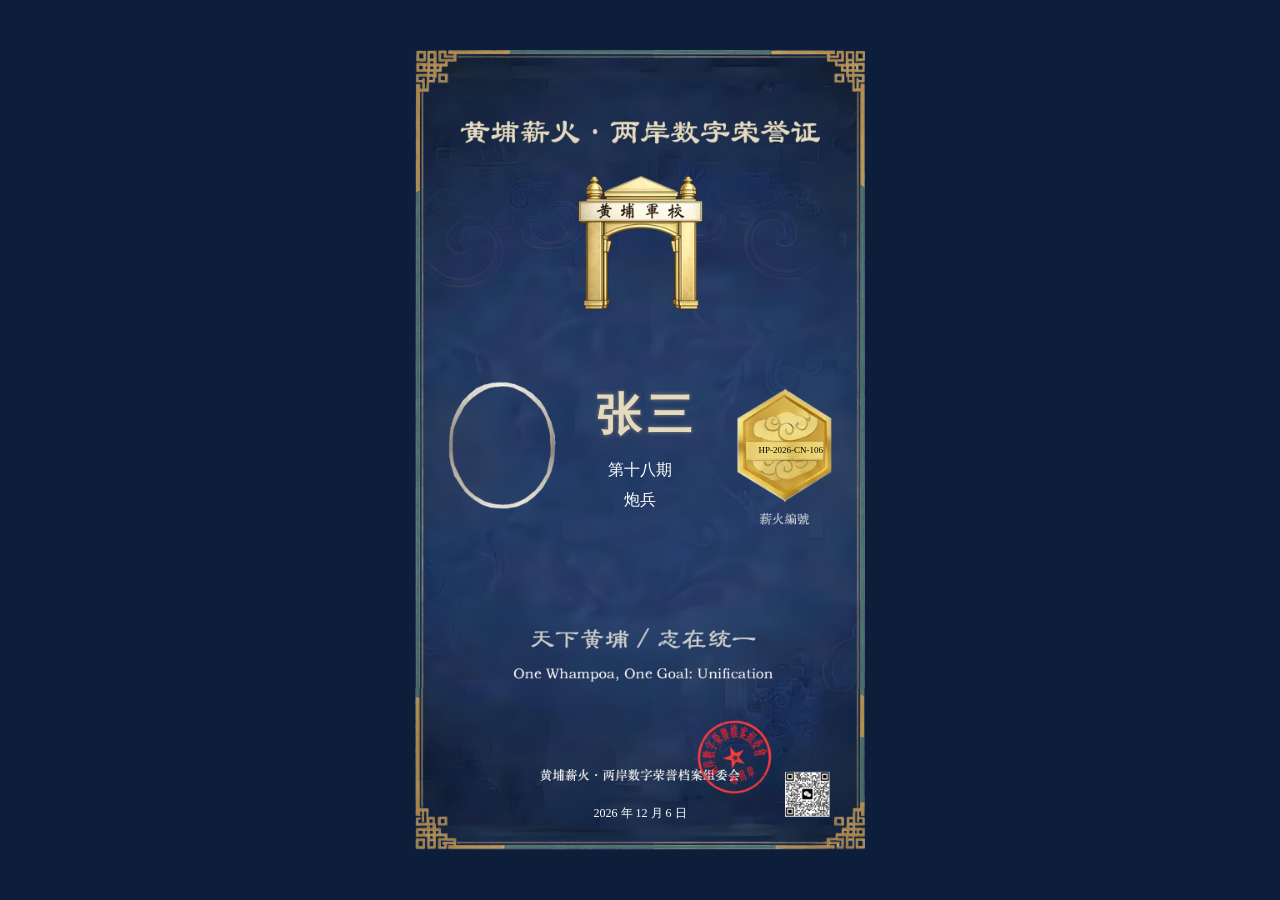
==== certificate.html @ 87c6aa58 "Add files via upload" ====
<!DOCTYPE html>
<html lang="zh">
<head>
<meta charset="UTF-8">
<meta name="viewport" content="width=device-width, initial-scale=1.0">
<title>荣誉证书</title>

<!-- 书法字体 -->
<link rel="preconnect" href="https://fonts.googleapis.com">
<link rel="preconnect" href="https://fonts.gstatic.com" crossorigin>
<link href="https://fonts.googleapis.com/css2?family=Noto+Serif+SC:wght@400;700&family=Noto+Sans+SC:wght@400;700&display=swap" rel="stylesheet">

<style>
body{
    margin:0;
    background:#0c1e3a;
    display:flex;
    justify-content:center;
    align-items:center;
    height:100vh;
}

/* 固定比例画布 */
.poster{
    width:450px;
    height:800px;
    position:relative;
    background-size:cover;
    background-position:center;
}

/* ===== 头像 ===== */
.avatar{
    position:absolute;
    top:335.5px;
    left:36.5px;
    width:100px;
    height:120px;
    border-radius:50%;
    object-fit:cover;
    border:0px solid #e6c27a;
}

/* ===== 姓名（书法）===== */
.name{
    text-shadow: 0 0 4px rgba(230,194,122,0.5);
    position:absolute;
    top:335px;
    width:100%;
    text-align:center;
    font-size:45px;
    letter-spacing:5px;
    color:#e4dabf;
    font-family: 'Noto Sans TC', serif;
    font-weight:700;
    letter-spacing:6px;
    left:7px;
}

/* ===== 期别 ===== */
.period{
    position:absolute;
    top:410px;
    width:100%;
    text-align:center;
    font-size:16px;
    color:#ffffff;
}
/* ===== 兵种 ===== */
.arm{
    position:absolute;
    top:440px;
    width:100%;
    text-align:center;
    font-size:16px;
    color:#ffffff;
}
/* ===== 先辈后人 ===== */
.descendant{
    position:absolute;
    top:475px;
    width:100%;
    text-align:center;
}

.descendant span{
    display:inline-block;
    padding:5px 0px;      /* 控制线条长度 */

    border-top:1px solid #ffffff;
    border-bottom:1px solid #ffffff;

    font-size:14px;
    color:#ffffff;
    letter-spacing:0px;
}

/* ===== 自动编号 ===== */
.serial{
    position:absolute;
    top:395px;
    right:42px;
    font-size:9px;
    color:#000000;
}
/* ===== 寄语 ===== */
.message {
    position:absolute;     
    top: 640px;
    width: 100%;
    font-size: 13px;
    line-height: 1.6;
    text-align: center;
    color: #ffffff;
}
/* ===== 日期 ===== */
.date{
    position:absolute;
    top:755px;
    bottom:135px;
    width:100%;
    text-align:center;
    font-size:12px;
    color:#ffffff;
}
</style>
</head>

<body>

<div class="poster" id="poster">
    <img class="avatar" id="avatar">
    <div class="name" id="certName"></div>
    <div class="period" id="certPeriod"></div>
    <div class="arm" id="certArm"></div>
    <div class="descendant"><span id="certDescendant"></sapn></div>
    <div class="message" id="certMessage"></div>
    <div class="serial" id="certSerial"></div>
    <div class="date" id="certDate"></div>

</div>

<script>

// ===== 版本切换 =====
const region = localStorage.getItem("region") || "CN"
const isTW = region === "TW"

const poster = document.getElementById("poster")
poster.style.backgroundImage =
    isTW
    ? "url('images/cert-tw.png')"
    : "url('images/cert-cn.png')"

// ===== 填充文字 =====
document.getElementById("certName").innerText =
    localStorage.getItem("archive_name") || "张三"

document.getElementById("certPeriod").innerText =
    localStorage.getItem("archive_period") || "第十八期"

document.getElementById("certArm").innerText =
    localStorage.getItem("archive_arm") || "炮兵"

const descendantName = localStorage.getItem("archive_descendant") || ""

if(descendantName){
    document.getElementById("certDescendant").innerText =
        "先辈后人 · " + descendantName
}else{
    document.getElementById("certDescendant").innerText = ""
}

document.getElementById("certMessage").innerText =
    localStorage.getItem("archive_message") || ""
// ===== 头像读取 =====
const avatarData = localStorage.getItem("archive_photo")
if(avatarData){
    document.getElementById("avatar").src = avatarData
}else{
    document.getElementById("avatar").style.display = "none"
}

// ===== 自动编号生成 =====
function generateSerial(){
    const year = new Date().getFullYear()
    const random = Math.floor(100 + Math.random()*900)
    return `HP-${year}-${region}-${random}`
}
document.getElementById("certSerial").innerText = generateSerial()

// ===== 自动日期 =====
const today = new Date()
const year = today.getFullYear()
const month = today.getMonth()+1
const day = today.getDate()

document.getElementById("certDate").innerText =
    isTW
    ? `中華民國 ${year-1911} 年 ${month} 月 ${day} 日`
    : `${year} 年 ${month} 月 ${day} 日`

</script>

</body>
</html>
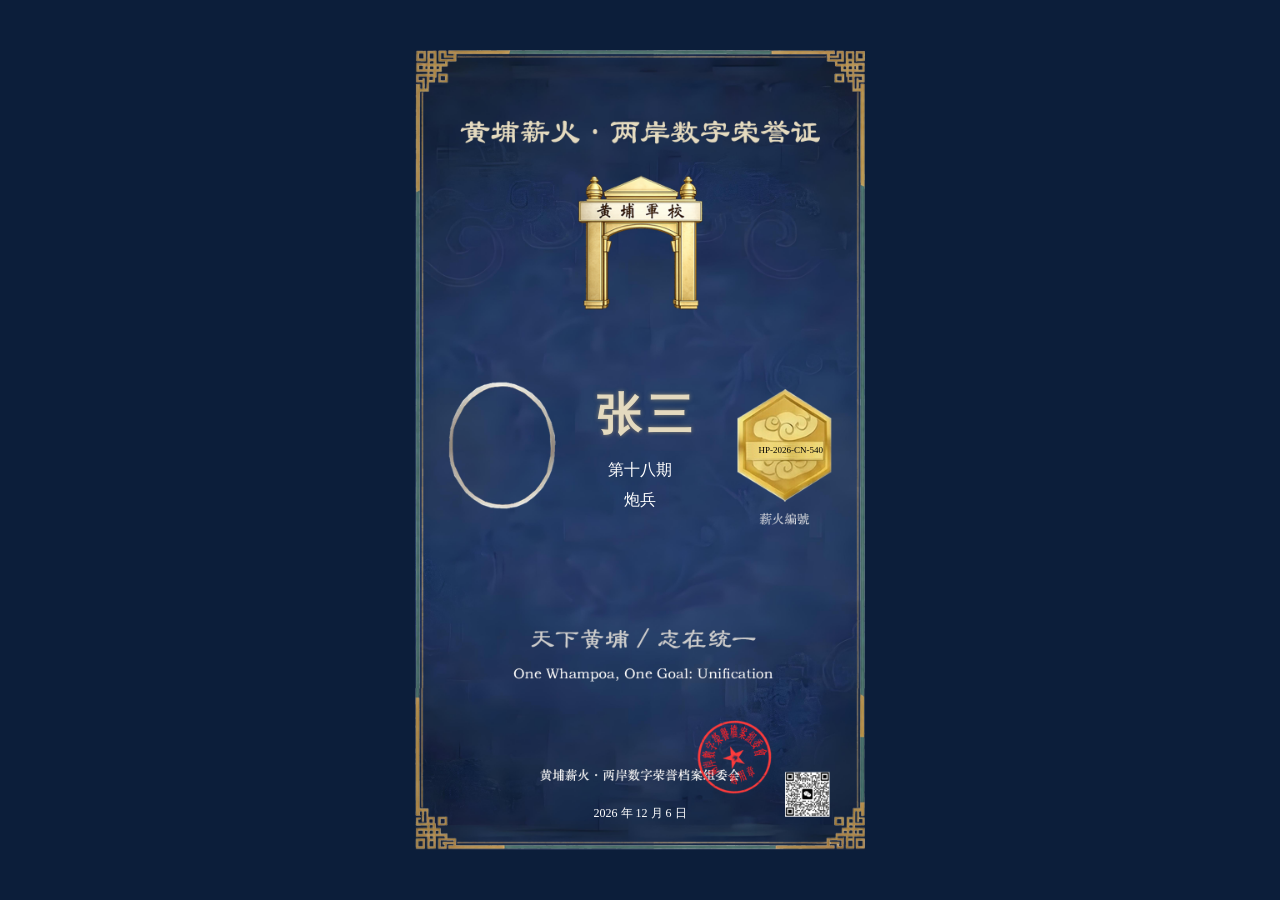
==== commit bc71389e: "Update certificate.html" ====
--- a/certificate.html
+++ b/certificate.html
@@ -22,13 +22,18 @@
 
 /* 固定比例画布 */
 .poster{
-    width:450px;
+    width:100%;
+max-width:450px;
     height:800px;
     position:relative;
     background-size:cover;
     background-position:center;
 }
-
+.poster::before{
+    content:"";
+    display:block;
+    padding-top:177.78%; /* 800 ÷ 450 = 1.7778 */
+}
 /* ===== 头像 ===== */
 .avatar{
     position:absolute;
@@ -133,7 +138,7 @@
     <div class="name" id="certName"></div>
     <div class="period" id="certPeriod"></div>
     <div class="arm" id="certArm"></div>
-    <div class="descendant"><span id="certDescendant"></sapn></div>
+    <div class="descendant"><span id="certDescendant"></span></div>
     <div class="message" id="certMessage"></div>
     <div class="serial" id="certSerial"></div>
     <div class="date" id="certDate"></div>
@@ -203,4 +208,4 @@
 </script>
 
 </body>
-</html>+</html>
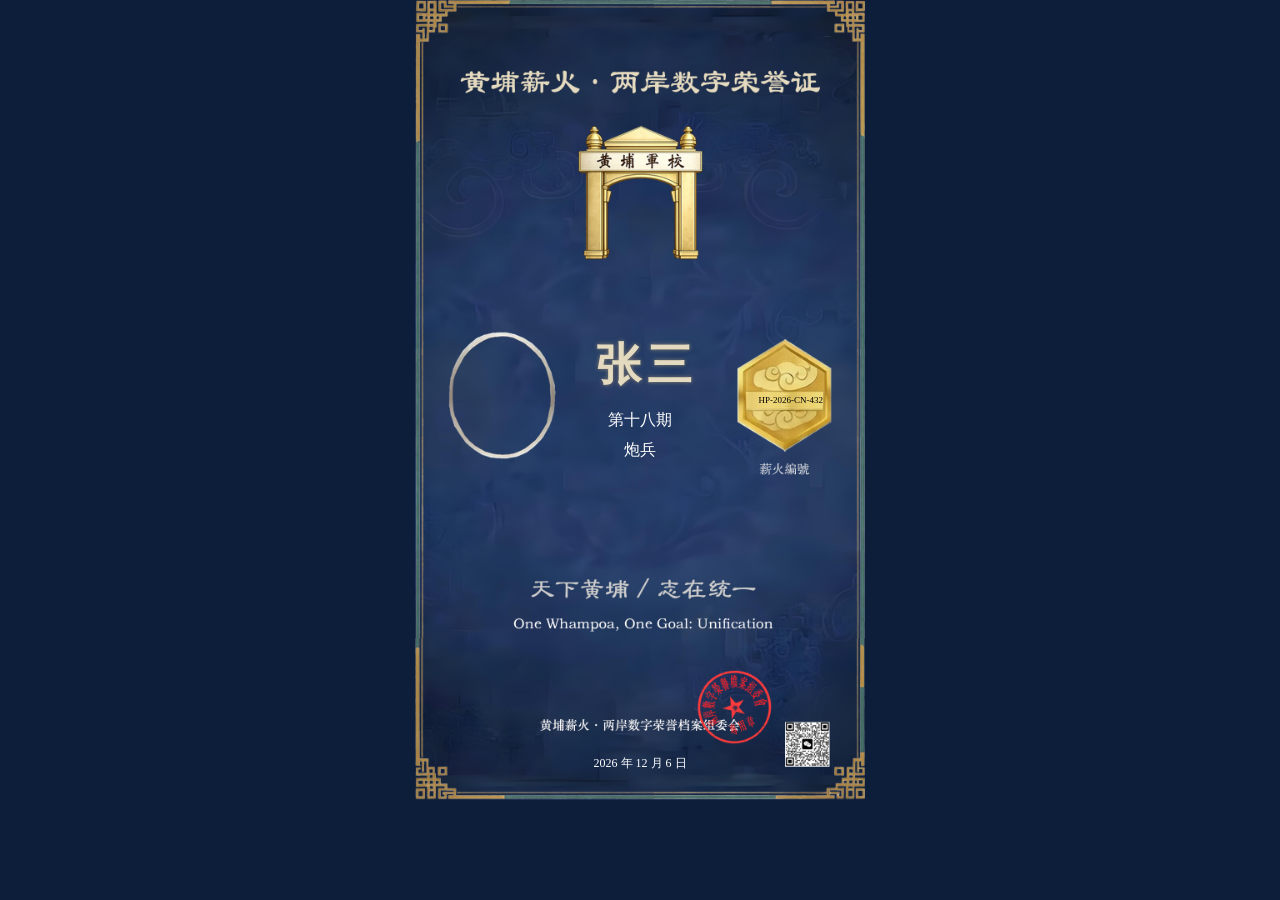
==== commit 0c78ab3e: "Update certificate.html" ====
--- a/certificate.html
+++ b/certificate.html
@@ -16,15 +16,13 @@
     background:#0c1e3a;
     display:flex;
     justify-content:center;
-    align-items:center;
-    height:100vh;
 }
 
 /* 固定比例画布 */
 .poster{
     width:100%;
-max-width:450px;
-    height:800px;
+    max-width:450px;
+    aspect-ratio:450/800;
     position:relative;
     background-size:cover;
     background-position:center;
@@ -209,3 +207,4 @@
 
 </body>
 </html>
+
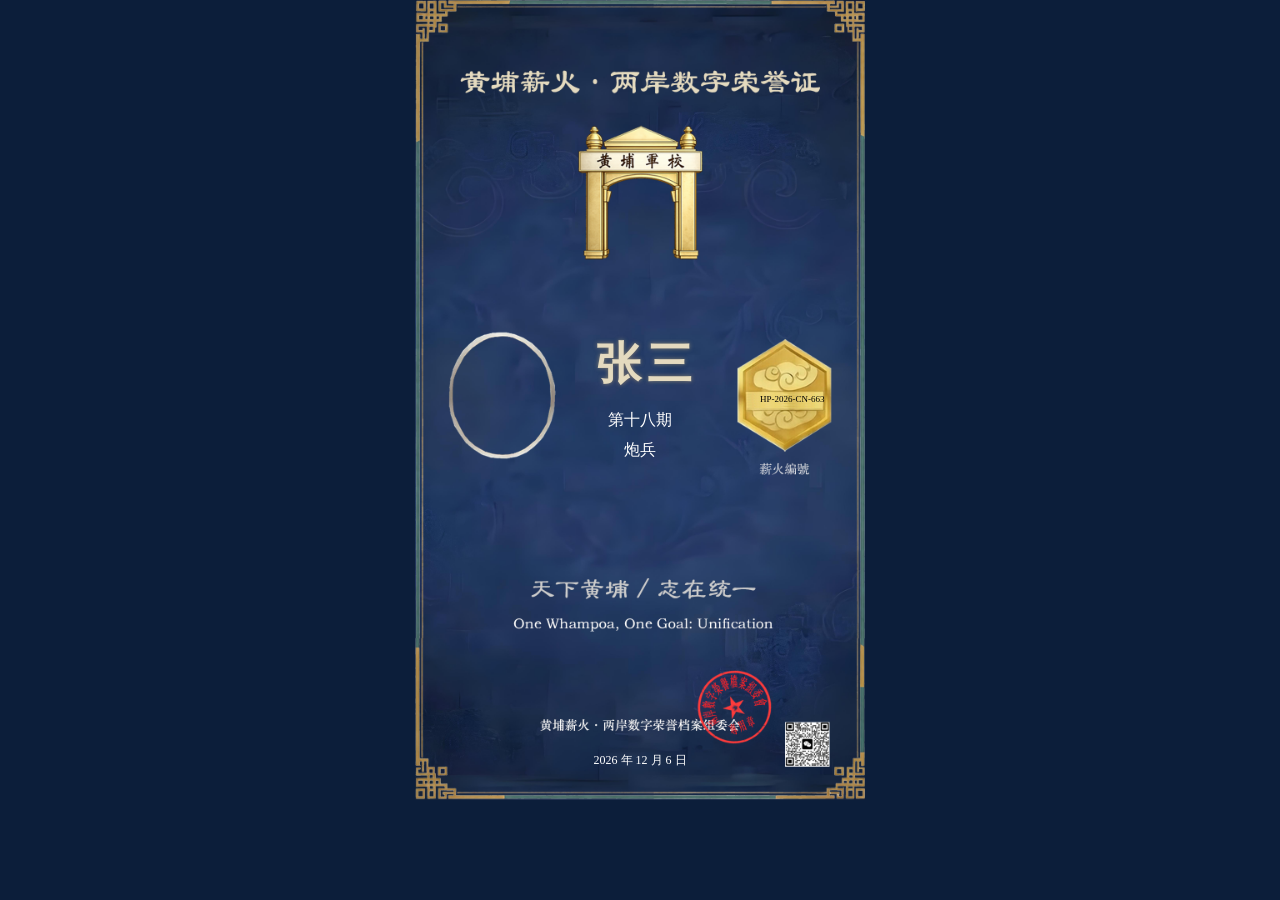
==== commit e0c87ac8: "Update certificate.html" ====
--- a/certificate.html
+++ b/certificate.html
@@ -35,10 +35,10 @@
 /* ===== 头像 ===== */
 .avatar{
     position:absolute;
-    top:335.5px;
-    left:36.5px;
-    width:100px;
-    height:120px;
+    top:41.8%;
+    left:801%;
+    width:22%;
+    height:15%;
     border-radius:50%;
     object-fit:cover;
     border:0px solid #e6c27a;
@@ -48,7 +48,7 @@
 .name{
     text-shadow: 0 0 4px rgba(230,194,122,0.5);
     position:absolute;
-    top:335px;
+    top:41.8%;
     width:100%;
     text-align:center;
     font-size:45px;
@@ -63,7 +63,7 @@
 /* ===== 期别 ===== */
 .period{
     position:absolute;
-    top:410px;
+    top:51.2%;
     width:100%;
     text-align:center;
     font-size:16px;
@@ -72,7 +72,7 @@
 /* ===== 兵种 ===== */
 .arm{
     position:absolute;
-    top:440px;
+    top:55%;
     width:100%;
     text-align:center;
     font-size:16px;
@@ -81,7 +81,7 @@
 /* ===== 先辈后人 ===== */
 .descendant{
     position:absolute;
-    top:475px;
+    top:59.4%;
     width:100%;
     text-align:center;
 }
@@ -101,15 +101,15 @@
 /* ===== 自动编号 ===== */
 .serial{
     position:absolute;
-    top:395px;
-    right:42px;
+    top:49.3%;
+    right:9%;
     font-size:9px;
     color:#000000;
 }
 /* ===== 寄语 ===== */
 .message {
     position:absolute;     
-    top: 640px;
+    top: 80%;
     width: 100%;
     font-size: 13px;
     line-height: 1.6;
@@ -119,7 +119,7 @@
 /* ===== 日期 ===== */
 .date{
     position:absolute;
-    top:755px;
+    top:94%;
     bottom:135px;
     width:100%;
     text-align:center;
@@ -208,3 +208,4 @@
 </body>
 </html>
 
+
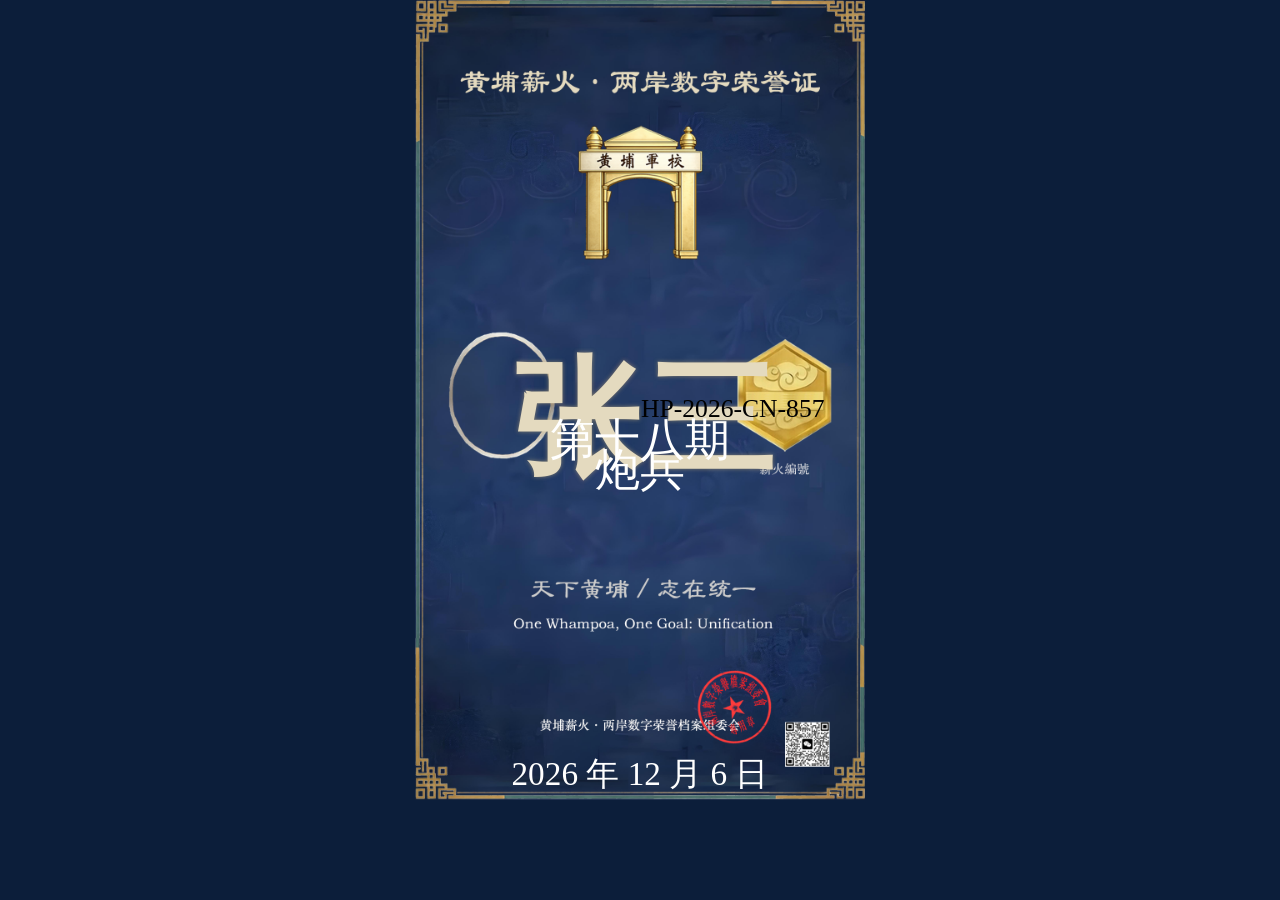
==== commit 3f0cdd47: "Update certificate.html" ====
--- a/certificate.html
+++ b/certificate.html
@@ -51,7 +51,7 @@
     top:41.8%;
     width:100%;
     text-align:center;
-    font-size:45px;
+    font-size:10vw;
     letter-spacing:5px;
     color:#e4dabf;
     font-family: 'Noto Sans TC', serif;
@@ -66,7 +66,7 @@
     top:51.2%;
     width:100%;
     text-align:center;
-    font-size:16px;
+    font-size:3.5vw;
     color:#ffffff;
 }
 /* ===== 兵种 ===== */
@@ -75,7 +75,7 @@
     top:55%;
     width:100%;
     text-align:center;
-    font-size:16px;
+    font-size:3.5vw;
     color:#ffffff;
 }
 /* ===== 先辈后人 ===== */
@@ -93,7 +93,7 @@
     border-top:1px solid #ffffff;
     border-bottom:1px solid #ffffff;
 
-    font-size:14px;
+    font-size:3vw;
     color:#ffffff;
     letter-spacing:0px;
 }
@@ -103,7 +103,7 @@
     position:absolute;
     top:49.3%;
     right:9%;
-    font-size:9px;
+    font-size:2vw;
     color:#000000;
 }
 /* ===== 寄语 ===== */
@@ -111,7 +111,7 @@
     position:absolute;     
     top: 80%;
     width: 100%;
-    font-size: 13px;
+    font-size: 2.8vw;
     line-height: 1.6;
     text-align: center;
     color: #ffffff;
@@ -123,7 +123,7 @@
     bottom:135px;
     width:100%;
     text-align:center;
-    font-size:12px;
+    font-size:2.6vw;
     color:#ffffff;
 }
 </style>
@@ -209,3 +209,4 @@
 </html>
 
 
+
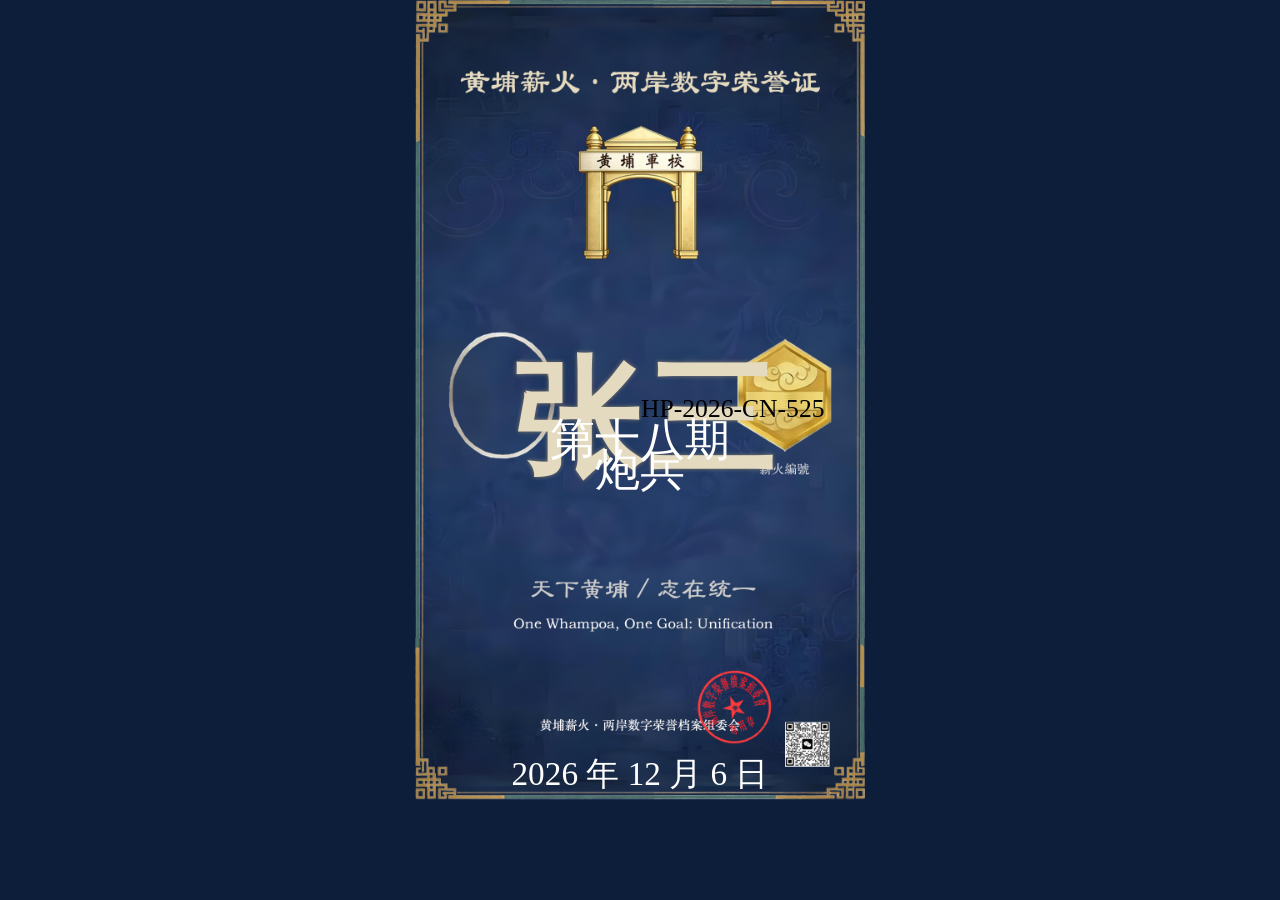
==== commit db42eb3a: "Update certificate.html" ====
--- a/certificate.html
+++ b/certificate.html
@@ -36,7 +36,7 @@
 .avatar{
     position:absolute;
     top:41.8%;
-    left:801%;
+    left:8.1%;
     width:22%;
     height:15%;
     border-radius:50%;
@@ -210,3 +210,4 @@
 
 
 
+
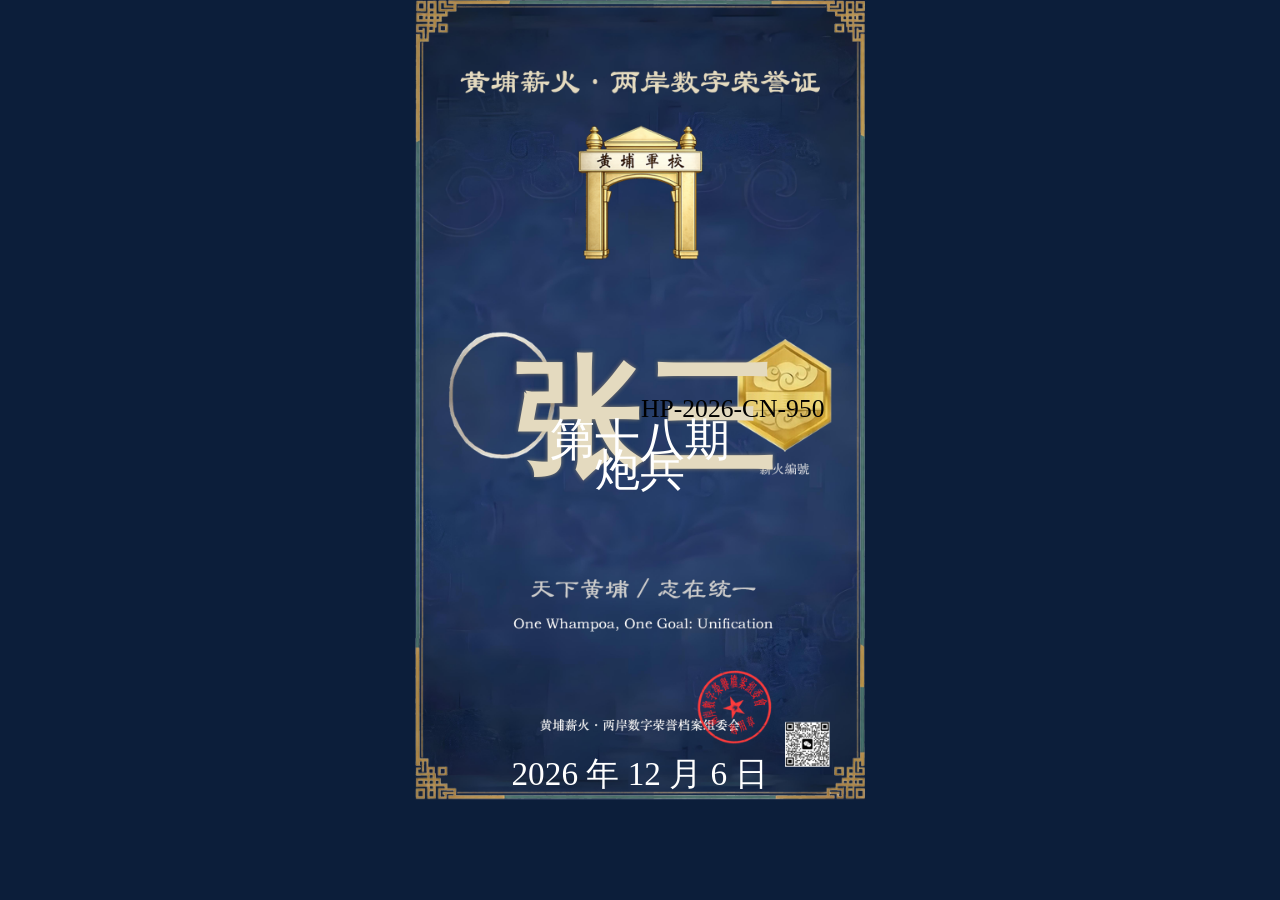
==== commit 9c9b2a10: "Update certificate.html" ====
--- a/certificate.html
+++ b/certificate.html
@@ -36,7 +36,7 @@
 .avatar{
     position:absolute;
     top:41.8%;
-    left:8.1%;
+    left:8.2%;
     width:22%;
     height:15%;
     border-radius:50%;
@@ -211,3 +211,4 @@
 
 
 
+
